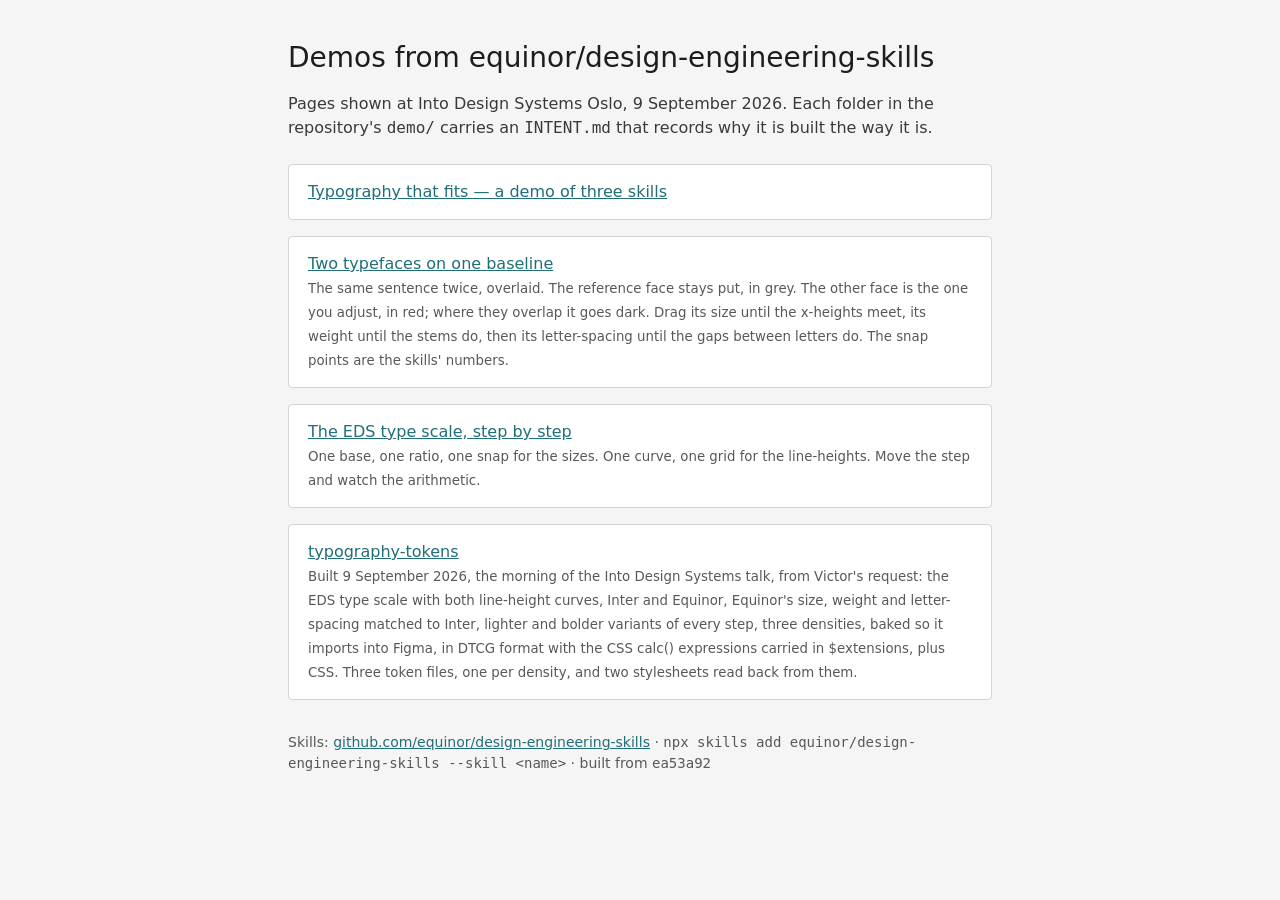
==== index.html @ 50c7b8a2 "Publish demo/ from ea53a92 Generated by scripts/publish-www.sh; do not edit here — change demo/ on m" ====
<!doctype html>
<html lang="en">
<head>
<meta charset="utf-8">
<meta name="viewport" content="width=device-width, initial-scale=1">
<title>equinor/design-engineering-skills — demos</title>
<style>
  @font-face { font-family: Inter; src: url(https://cdn.eds.equinor.com/font/InterVariable.woff2) format("woff2-variations"); font-weight: 100 900; font-display: swap; }
  html { background: oklch(0.97 0 0); color: oklch(0.23 0 0); }
  body { margin: 0; font-family: Inter, system-ui, sans-serif; font-size: 1rem; line-height: 1.5; }
  main { max-width: 44rem; margin: 0 auto; padding: 2.5rem 2rem; }
  h1 { font-size: 1.75rem; line-height: 2.25rem; font-weight: 500; margin: 0 0 0.5rem; }
  p, li { color: oklch(0.35 0 0); }
  ul { padding: 0; list-style: none; display: grid; gap: 1rem; margin: 1.5rem 0; }
  li { padding: 1rem 1.25rem; background: oklch(0.999 0 0); border-radius: 4px; box-shadow: inset 0 0 0 1px oklch(0.87 0 0); }
  ul.files { gap: 0.5rem; }
  ul.files li { padding: 0.75rem 1rem; font-family: ui-monospace, monospace; font-size: 0.9375rem; }
  a { color: oklch(0.5 0.075 204.6); } a b { font-weight: 500; }
  small { color: oklch(0.46 0 0); font-family: Inter, system-ui, sans-serif; }
  ul.files small { margin-left: 0.5rem; }
  footer { margin-top: 2rem; font-size: 0.875rem; color: oklch(0.46 0 0); }
</style>
</head>
<body>
<main>
  <h1>Demos from equinor/design-engineering-skills</h1>
  <p>Pages shown at Into Design Systems Oslo, 9 September 2026. Each folder in the
     repository's <code>demo/</code> carries an <code>INTENT.md</code> that records why it is
     built the way it is.</p>
  <ul>
      <li><a href="typography/"><b>Typography that fits — a demo of three skills</b></a></li>
      <li><a href="typography-overlay/"><b>Two typefaces on one baseline</b></a><br><small>The same sentence twice, overlaid. The reference face stays put, in grey. The other face is the one you adjust, in red; where they overlap it goes dark. Drag its size until the x-heights meet, its weight until the stems do, then its letter-spacing until the gaps between letters do. The snap points are the skills&#x27; numbers.</small></li>
      <li><a href="typography-scale/"><b>The EDS type scale, step by step</b></a><br><small>One base, one ratio, one snap for the sizes. One curve, one grid for the line-heights. Move the step and watch the arithmetic.</small></li>
      <li><a href="typography-tokens/"><b>typography-tokens</b></a><br><small>Built 9 September 2026, the morning of the Into Design Systems talk, from Victor&#x27;s request: the EDS type scale with both line-height curves, Inter and Equinor, Equinor&#x27;s size, weight and letter-spacing matched to Inter, lighter and bolder variants of every step, three densities, baked so it imports into Figma, in DTCG format with the CSS calc() expressions carried in $extensions, plus CSS. Three token files, one per density, and two stylesheets read back from them.</small></li>
  </ul>
  <footer>Skills: <a href="https://github.com/equinor/design-engineering-skills">github.com/equinor/design-engineering-skills</a> ·
    <code>npx skills add equinor/design-engineering-skills --skill &lt;name&gt;</code> · built from <code>ea53a92</code></footer>
</main>
</body>
</html>
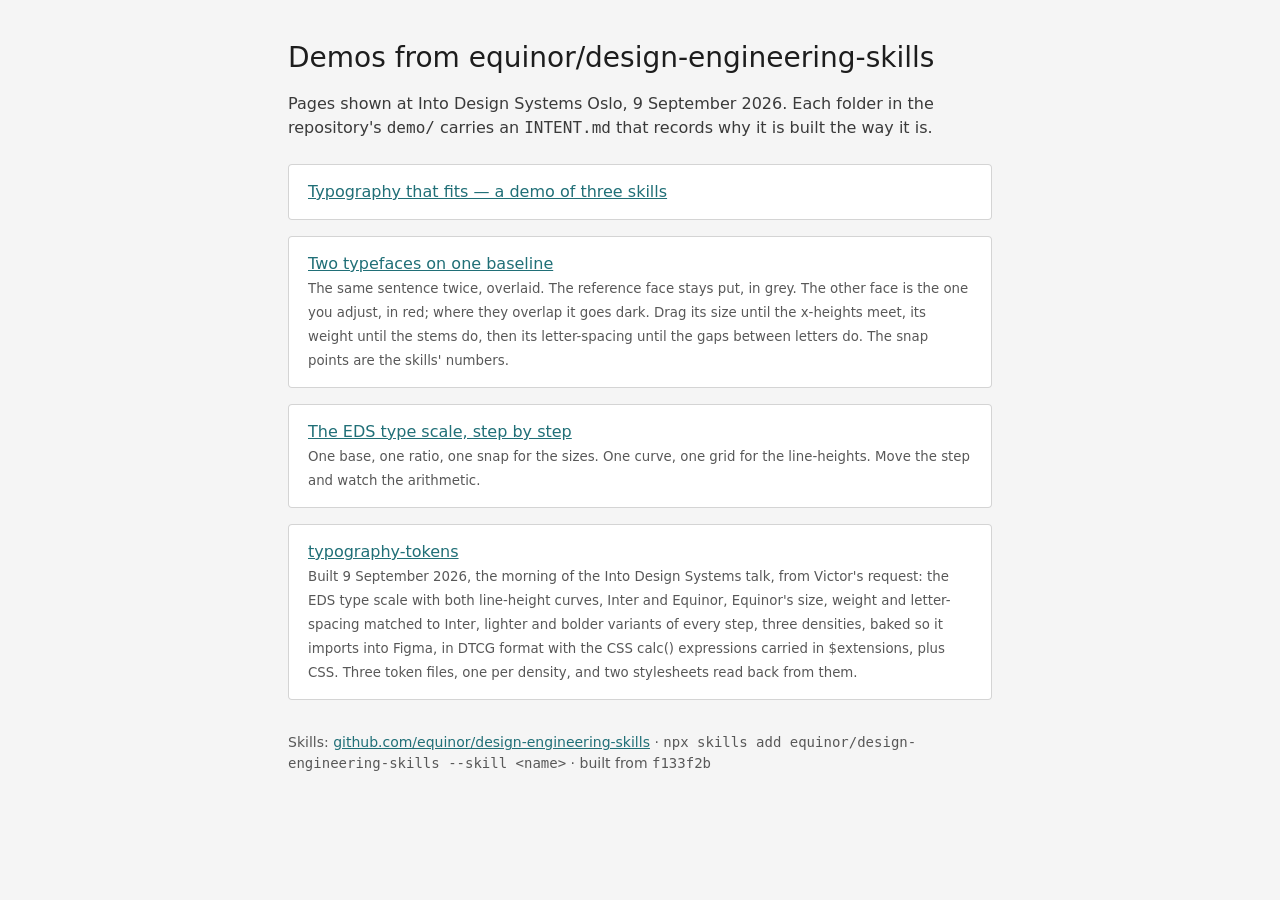
==== commit 87139017: "Publish demo/ from f133f2b Generated by scripts/publish-www.sh; do not edit here — change demo/ on m" ====
--- a/index.html
+++ b/index.html
@@ -34,7 +34,7 @@
       <li><a href="typography-tokens/"><b>typography-tokens</b></a><br><small>Built 9 September 2026, the morning of the Into Design Systems talk, from Victor&#x27;s request: the EDS type scale with both line-height curves, Inter and Equinor, Equinor&#x27;s size, weight and letter-spacing matched to Inter, lighter and bolder variants of every step, three densities, baked so it imports into Figma, in DTCG format with the CSS calc() expressions carried in $extensions, plus CSS. Three token files, one per density, and two stylesheets read back from them.</small></li>
   </ul>
   <footer>Skills: <a href="https://github.com/equinor/design-engineering-skills">github.com/equinor/design-engineering-skills</a> ·
-    <code>npx skills add equinor/design-engineering-skills --skill &lt;name&gt;</code> · built from <code>ea53a92</code></footer>
+    <code>npx skills add equinor/design-engineering-skills --skill &lt;name&gt;</code> · built from <code>f133f2b</code></footer>
 </main>
 </body>
 </html>
